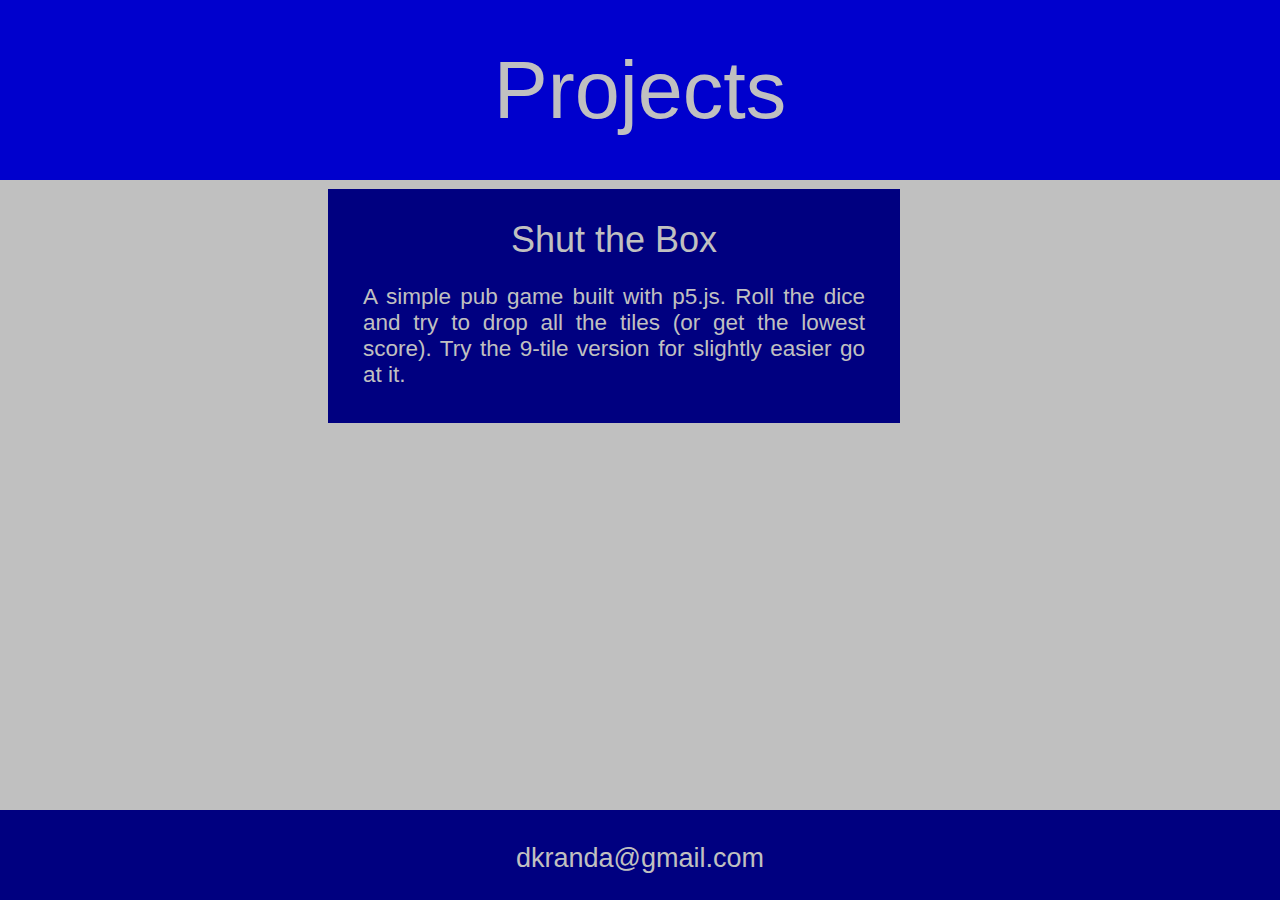
==== index.html @ cc194c9f "font size adjustment" ====
<!DOCTYPE html>
<html>

<head>
  <link rel="stylesheet" type="text/css" href="styles.css">
</head>

<body>
  <!-- PROJECT LIST -->
  <div class="project-list">

    <!-- SHUT THE BOX -->
    <a href="/shut-the-box/shut-the-box.html">
      <div class="project-item">
        <div class="project-title">Shut the Box</div>
        <br />
        <div class="project-details">
          A simple pub game built with p5.js. Roll the dice and try to drop all the tiles (or get the lowest score). Try the 9-tile version for slightly easier go at it.
        </div>
      </div>
    </a>

  </div>

  <!-- HEADER AND FOOTER -->
  <a href="https://github.com/dkranda">
    <div class="top">
      Projects
    </div>
  </a>
  <a href="mailto:dkranda@gmail.com?Subject=github%20projects">
    <div class="bottom">
      <span id="email">dkranda@gmail.com</span>
    </div>
  </a>
</body>

</html>
---- styles.css ----
body {
  background-color: #C0C0C0;
  font-family: Calibri, sans-serif;
  color: #C0C0C0;
}

#email {
  display: inline-block;
  line-height: normal;
  vertical-align: middle;
}

.bottom {
  position: fixed;
  font-size: 3vh;
  background-color: #000080;
  height: 10%;
  width: 100%;
  bottom: 0;
  left: 0;
  text-align: center;
  line-height: 3.5;
}

.bottom:hover {
  background-color: #0000CD;
}

.top {
  background-color: #000080;
  font-size: 9vh;
  position: fixed;
  opacity: 1;
  top: 0;
  left: 0;
  height: 20%;
  width: 100%;
  align-content: center;
  text-align: center;
  vertical-align: middle;
  display: inline-block;
  line-height: 2;
}

.top:hover{
  background-color: #0000CD;
}

.project-list {
  position: absolute;
  top: 21%;
  width: 100%;
  display: flex;
  flex-wrap: nowrap;
  flex-direction: column;
  justify-content: center;
  align-items: center;
}

.project-item {
  background-color: #000080;
  width: 40%;
  vertical-align: middle;
  text-align: center;
  padding: 30px;
  margin-left: 25%;
  margin-bottom: 10px;
}

.project-title {
  font-size: 4vh;
}

.project-details {
  font-size: 2.5vh;
  padding: 5px;
  text-align: justify;
}

a {
  text-decoration: none;
  color: #C0C0C0;
}


a:visited {
  color: #C0C0C0;
}

.project-item:hover {
  background-color: #0000CD;
  cursor: pointer;
}
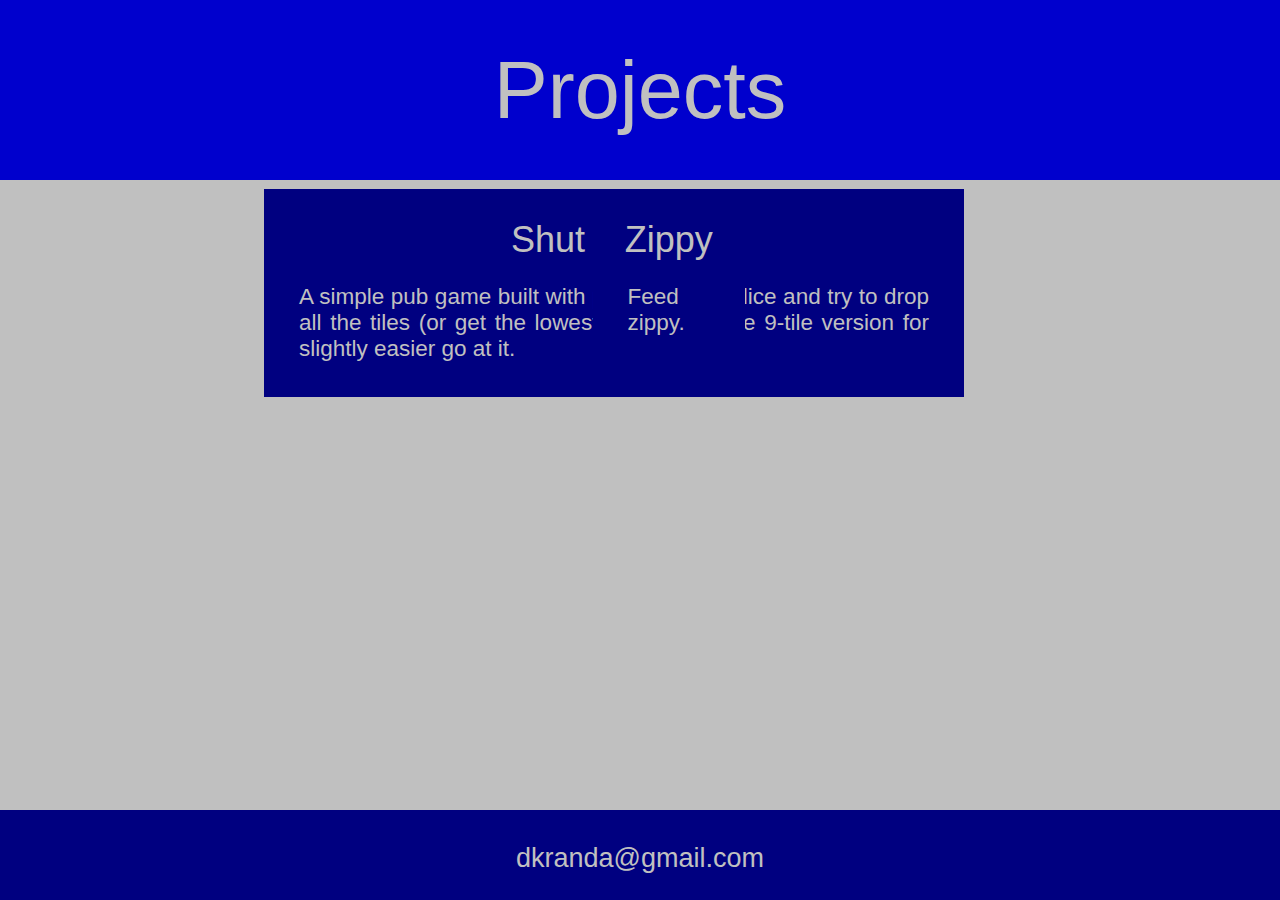
==== commit 67caf2ac: "Update index.html" ====
--- a/index.html
+++ b/index.html
@@ -21,6 +21,22 @@
     </a>
 
   </div>
+  
+    <!-- PROJECT LIST -->
+  <div class="project-list">
+
+    <!-- ZIPPY -->
+    <a href="/zippy/zippy.html">
+      <div class="project-item">
+        <div class="project-title">Zippy</div>
+        <br />
+        <div class="project-details">
+          Feed zippy.
+        </div>
+      </div>
+    </a>
+
+  </div>
 
   <!-- HEADER AND FOOTER -->
   <a href="https://github.com/dkranda">
--- a/styles.css
+++ b/styles.css
@@ -59,11 +59,11 @@
 
 .project-item {
   background-color: #000080;
-  width: 40%;
+  width: 50%;
   vertical-align: middle;
   text-align: center;
   padding: 30px;
-  margin-left: 25%;
+  margin-left: 20%;
   margin-bottom: 10px;
 }
 
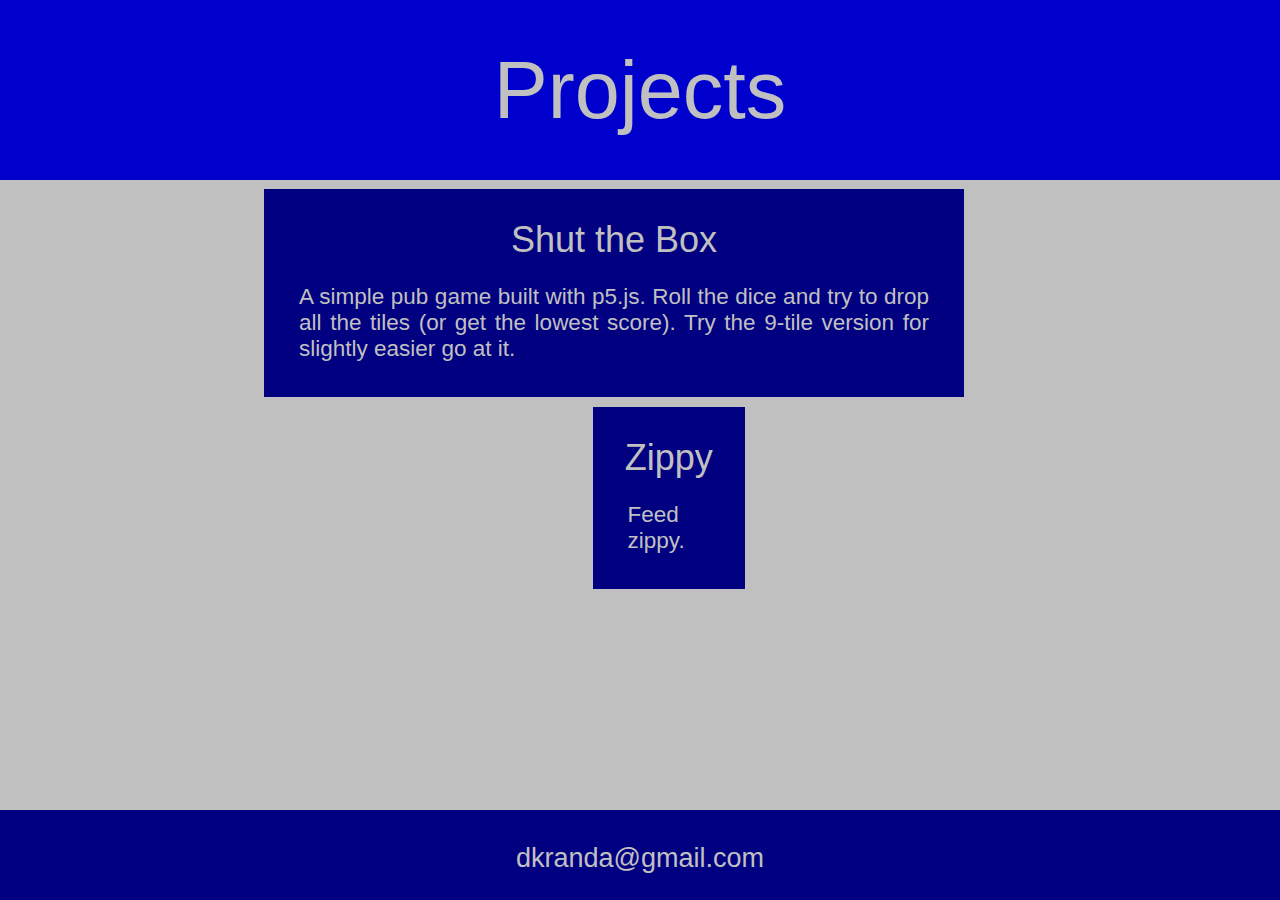
==== commit 9b7ef524: "Update index.html" ====
--- a/index.html
+++ b/index.html
@@ -20,12 +20,7 @@
       </div>
     </a>
 
-  </div>
-  
-    <!-- PROJECT LIST -->
-  <div class="project-list">
-
-    <!-- ZIPPY -->
+        <!-- ZIPPY -->
     <a href="/zippy/zippy.html">
       <div class="project-item">
         <div class="project-title">Zippy</div>
@@ -35,9 +30,9 @@
         </div>
       </div>
     </a>
-
+    
   </div>
-
+  
   <!-- HEADER AND FOOTER -->
   <a href="https://github.com/dkranda">
     <div class="top">
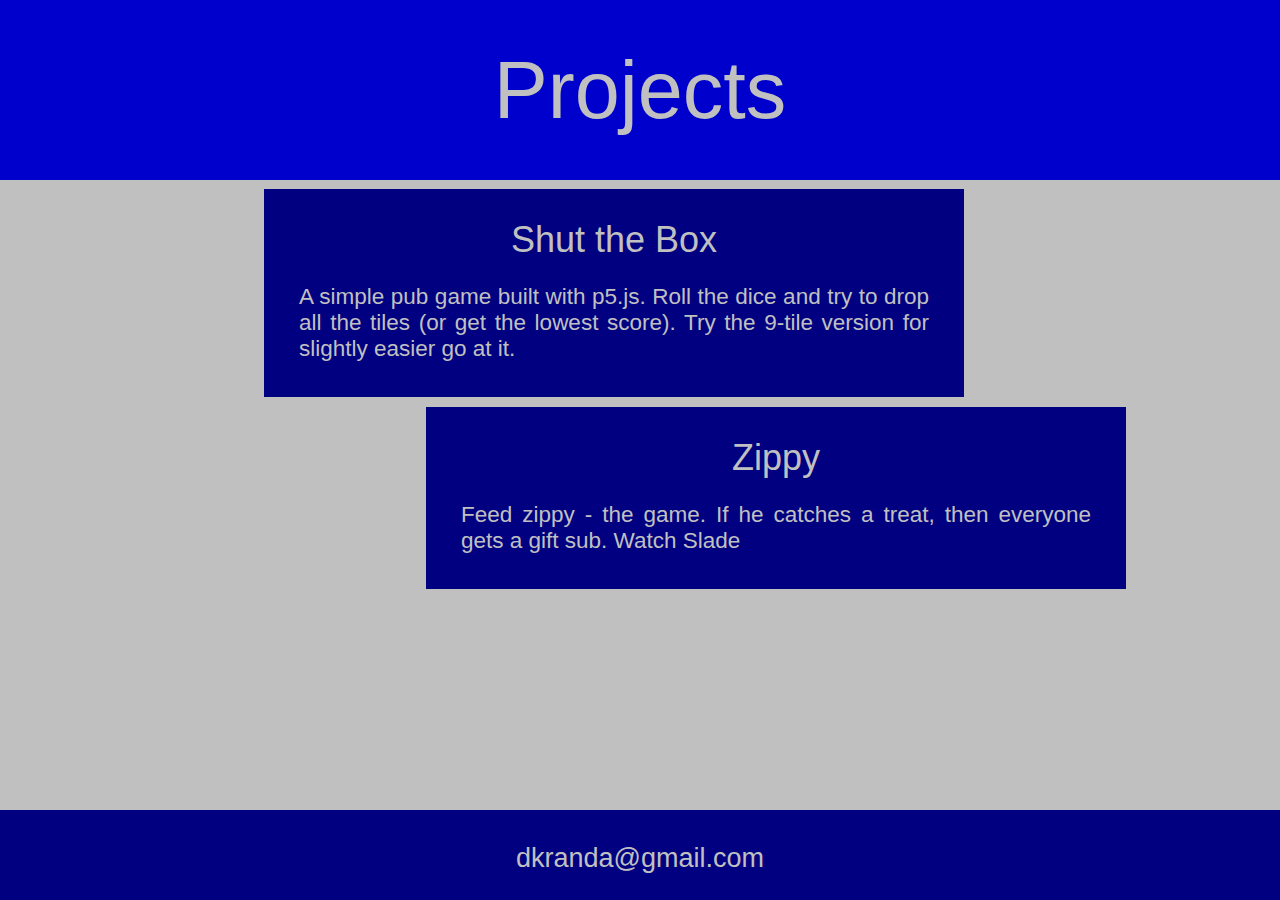
==== commit c90e2e09: "Update index.html" ====
--- a/index.html
+++ b/index.html
@@ -26,7 +26,7 @@
         <div class="project-title">Zippy</div>
         <br />
         <div class="project-details">
-          Feed zippy.
+          Feed zippy - the game. If he catches a treat, then everyone gets a gift sub. Watch <a href="http://twitch.tv/slade">Slade</a>
         </div>
       </div>
     </a>
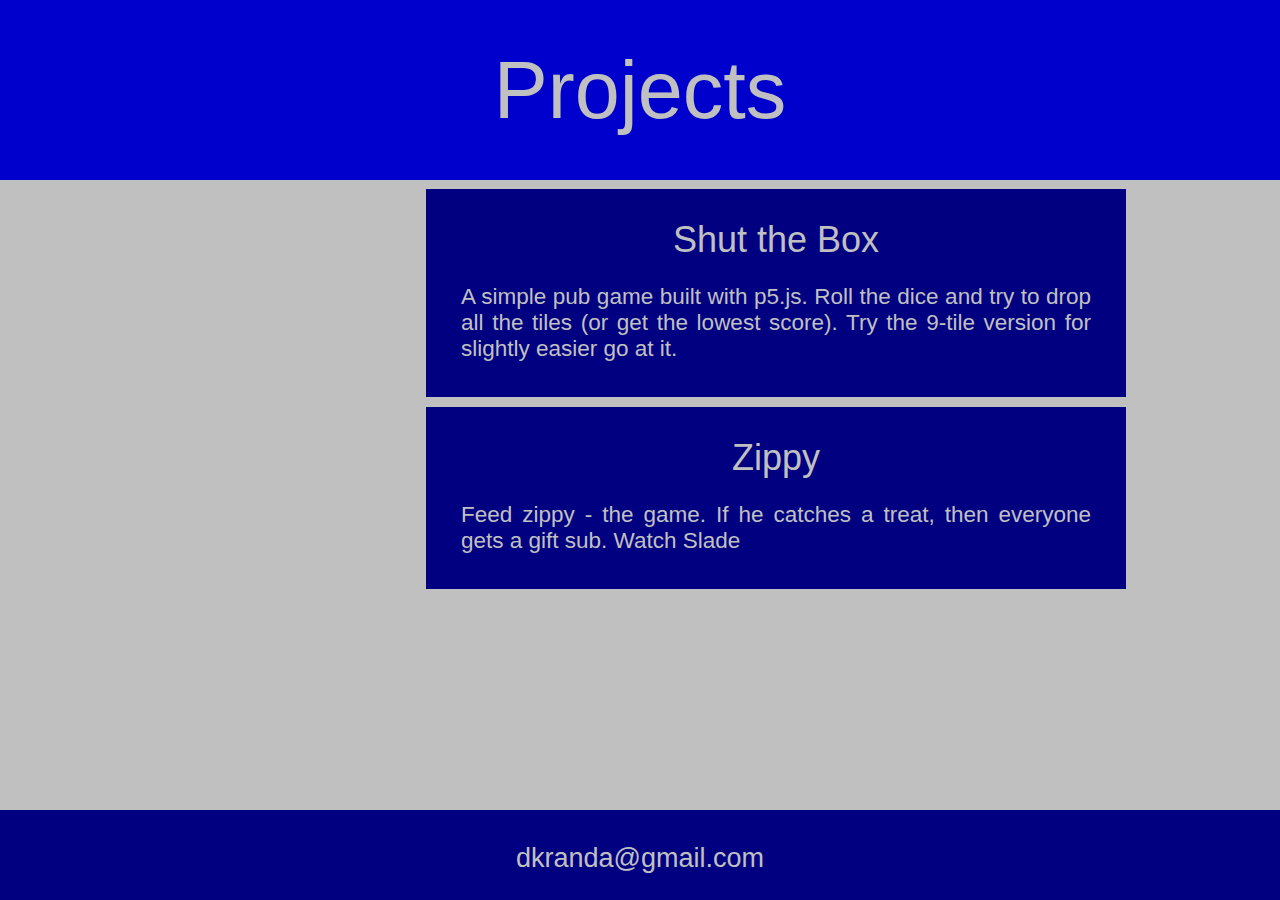
==== commit d4260b6b: "Update index.html" ====
--- a/index.html
+++ b/index.html
@@ -10,15 +10,15 @@
   <div class="project-list">
 
     <!-- SHUT THE BOX -->
+    <div class="project-item">
     <a href="/shut-the-box/shut-the-box.html">
-      <div class="project-item">
         <div class="project-title">Shut the Box</div>
         <br />
         <div class="project-details">
           A simple pub game built with p5.js. Roll the dice and try to drop all the tiles (or get the lowest score). Try the 9-tile version for slightly easier go at it.
         </div>
+    </a>
       </div>
-    </a>
 
         <!-- ZIPPY -->
     <a href="/zippy/zippy.html">
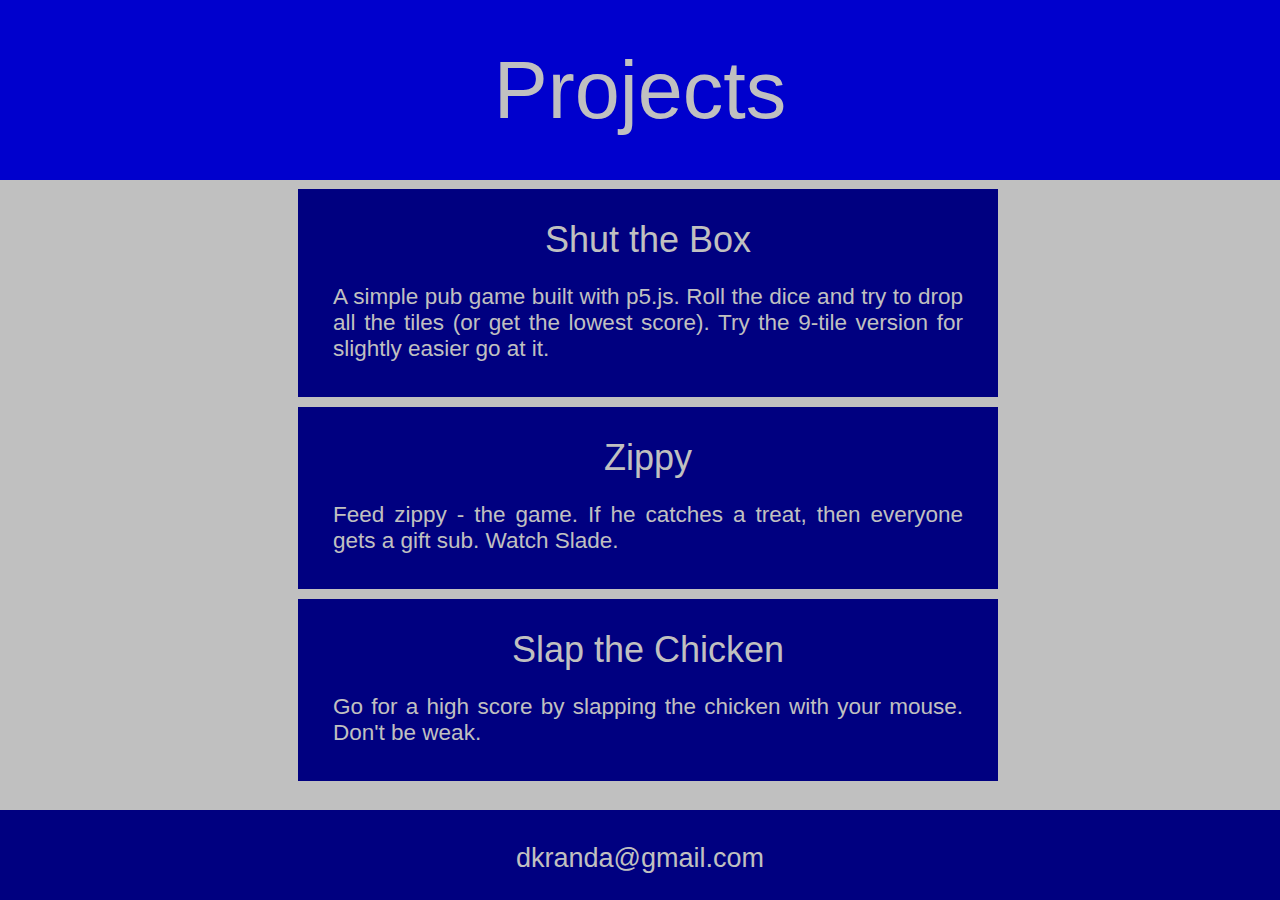
==== commit c2c3399b: "Update index.html" ====
--- a/index.html
+++ b/index.html
@@ -21,15 +21,26 @@
       </div>
 
         <!-- ZIPPY -->
+          <div class="project-item">
     <a href="/zippy/zippy.html">
-      <div class="project-item">
         <div class="project-title">Zippy</div>
         <br />
         <div class="project-details">
-          Feed zippy - the game. If he catches a treat, then everyone gets a gift sub. Watch <a href="http://twitch.tv/slade">Slade</a>
+          Feed zippy - the game. If he catches a treat, then everyone gets a gift sub. Watch <a href="http://twitch.tv/slade">Slade</a>.
         </div>
-      </div>
     </a>
+  </div>
+    
+   <!-- CHICKEN -->
+   <div class="project-item">
+    <a href="/punch/punch.html">
+        <div class="project-title">Slap the Chicken</div>
+        <br />
+        <div class="project-details">
+          Go for a high score by slapping the chicken with your mouse. Don't be weak.
+        </div>
+    </a>
+  </div>
     
   </div>
   
--- a/styles.css
+++ b/styles.css
@@ -63,7 +63,6 @@
   vertical-align: middle;
   text-align: center;
   padding: 30px;
-  margin-left: 20%;
   margin-bottom: 10px;
 }
 
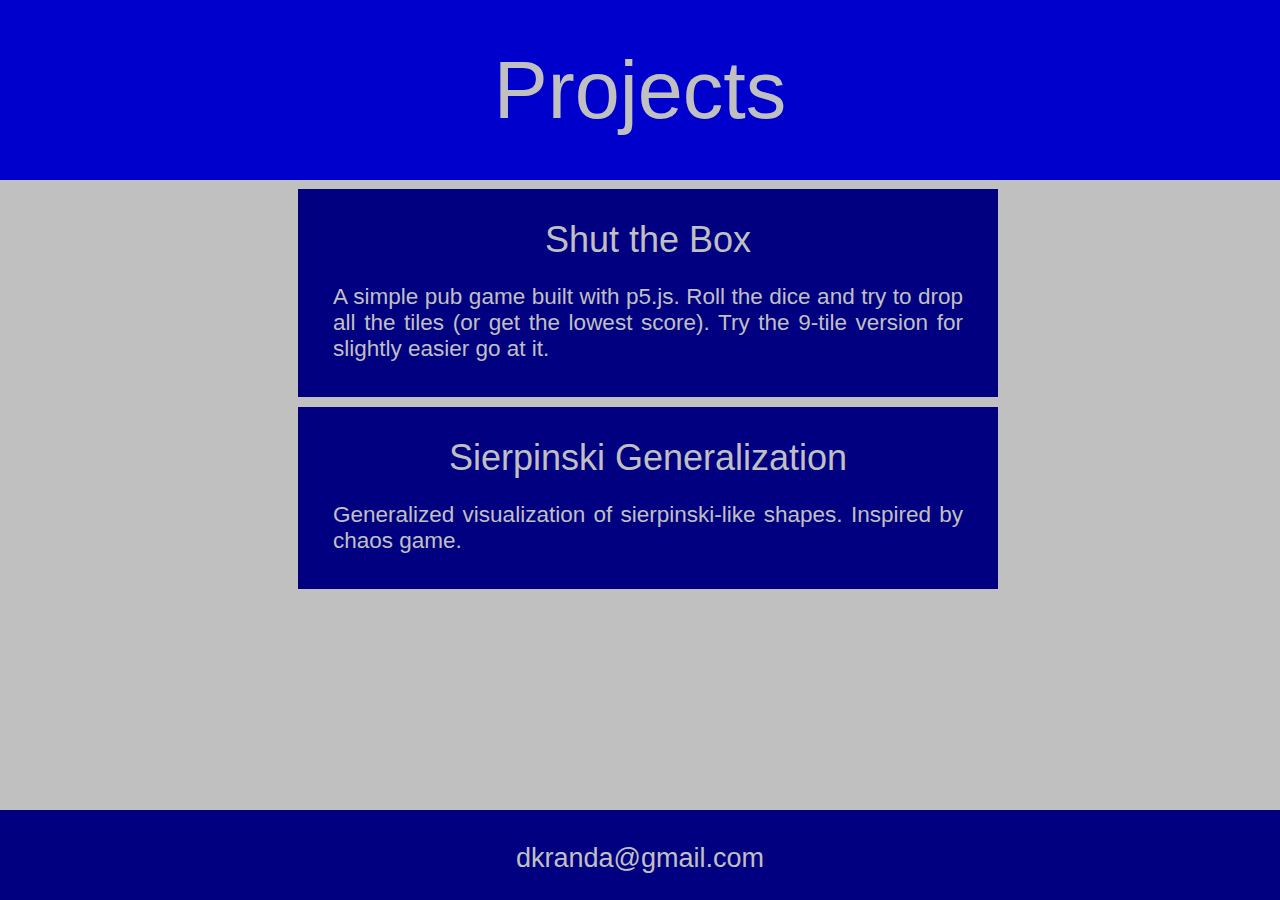
==== commit f3a1de3e: "Update index.html" ====
--- a/index.html
+++ b/index.html
@@ -20,27 +20,16 @@
     </a>
       </div>
 
-        <!-- ZIPPY -->
-          <div class="project-item">
-    <a href="/zippy/zippy.html">
-        <div class="project-title">Zippy</div>
+        <!-- SIERPINSKI -->
+    <div class="project-item">
+    <a href="/sierpinski/sierpinski.html">
+        <div class="project-title">Sierpinski Generalization</div>
         <br />
         <div class="project-details">
-          Feed zippy - the game. If he catches a treat, then everyone gets a gift sub. Watch <a href="http://twitch.tv/slade">Slade</a>.
+          Generalized visualization of sierpinski-like shapes. Inspired by chaos game.
         </div>
     </a>
-  </div>
-    
-   <!-- CHICKEN -->
-   <div class="project-item">
-    <a href="/punch/punch.html">
-        <div class="project-title">Slap the Chicken</div>
-        <br />
-        <div class="project-details">
-          Go for a high score by slapping the chicken with your mouse. Don't be weak.
-        </div>
-    </a>
-  </div>
+      </div>
     
   </div>
   
